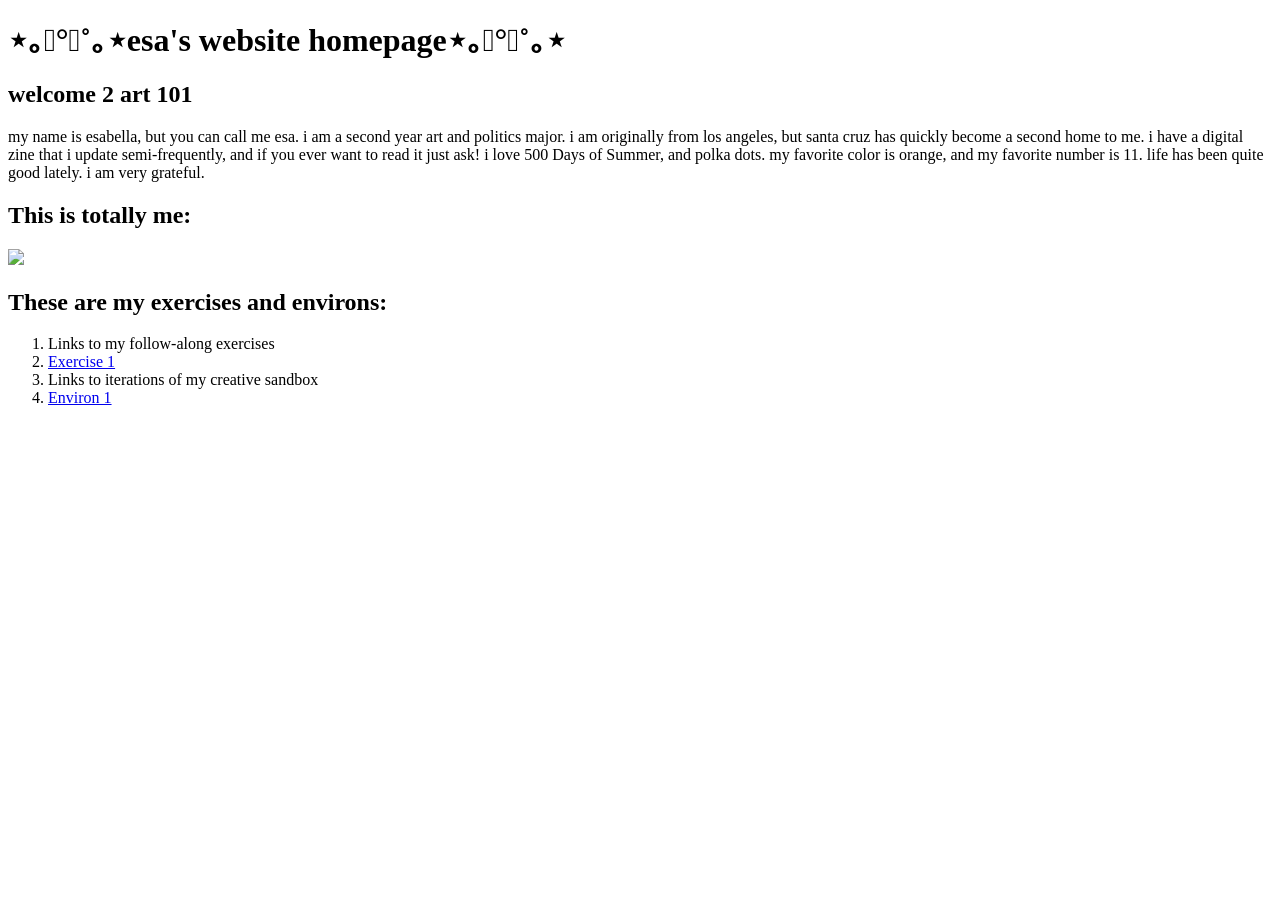
==== index.html @ 942e19b3 "commit all changes" ====
<!doctype html>
<html lang="en">

<head>
    <meta charset="utf-8">
    <title>esa's ART101 Homepage</title>
    <link href="site.css" rel="stylesheet" type="text/css">
</head>

<body>
    <div id="page">
        <div class="top-section">

            <h1>⋆｡𖦹°⭒˚｡⋆esa's website homepage⋆｡𖦹°⭒˚｡⋆</h1>

            <div id="introduction">
                <h2>welcome 2 art 101</h2>

                <p>
                    my name is esabella, but you can call me esa.
                    i am a second year art and politics major.
                    i am originally from los angeles, but santa cruz has quickly become a second home to me.
                    i have a digital zine that i update semi-frequently, and if you ever want to read it
                    just ask!
                    i love 500 Days of Summer, and polka dots.
                    my favorite color is orange, and my favorite number is 11.
                    life has been quite good lately. i am very grateful.</p>
            </div>

            <div class="profile">
                <h2>This is totally me:</h2>
                <img src="images/me.jpg" />
            </div>

        </div>

        <div class="navigation">
            <h2>These are my exercises and environs:</h2>
            <ol>
                <li>Links to my follow-along exercises</li>
                <li><a href="exercises/ex01.html">Exercise 1</a></li>
                <li>Links to iterations of my creative sandbox</li>
                <li><a href="environ/env01.html">Environ 1</a></li>
            </ol>
        </div>


</body>

</html>
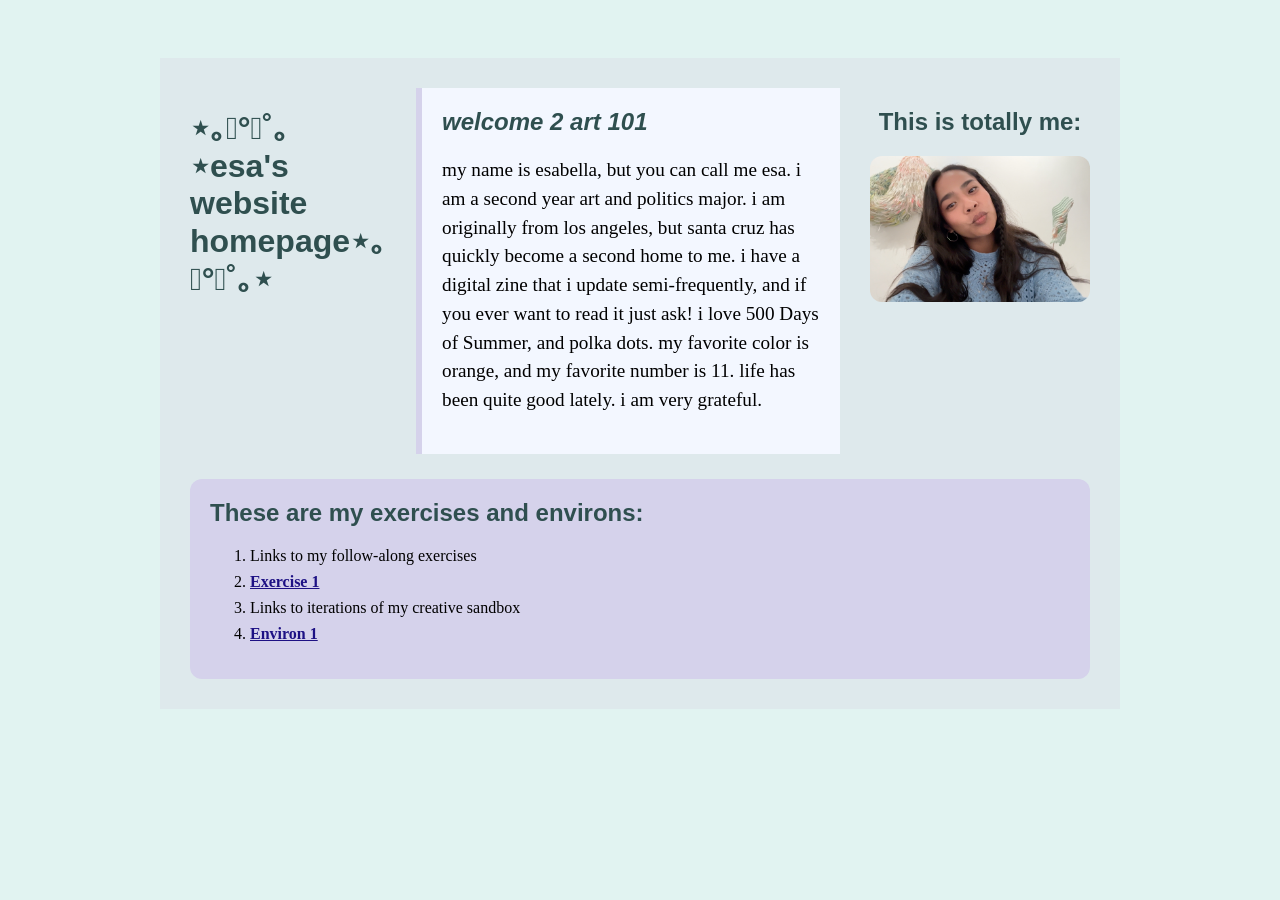
==== commit b7c052de: "commit all changes" ====
--- a/index.html
+++ b/index.html
@@ -24,7 +24,7 @@
                     just ask!
                     i love 500 Days of Summer, and polka dots.
                     my favorite color is orange, and my favorite number is 11.
-                    life has been quite good lately. i am very grateful.</p>
+                    life has been quite good lately. i am very grateful. </p>
             </div>
 
             <div class="profile">
@@ -40,7 +40,7 @@
                 <li>Links to my follow-along exercises</li>
                 <li><a href="exercises/ex01.html">Exercise 1</a></li>
                 <li>Links to iterations of my creative sandbox</li>
-                <li><a href="environ/env01.html">Environ 1</a></li>
+                <li><a href="environ/env03.html">Environ 1</a></li>
             </ol>
         </div>
 
--- a/site.css
+++ b/site.css
@@ -0,0 +1,79 @@
+body {
+    background: #e1f3f1;
+    padding: 50px;
+}
+
+h1,
+h2,
+h3 {
+    color: darkslategray;
+    font-family: Arial, Helvetica, sans-serif;
+}
+
+img {
+    width: 200px;
+}
+
+#page {
+    max-width: 900px;
+    margin: 0 auto 0 auto;
+    background: rgb(222, 233, 236);
+    padding: 30px;
+
+}
+
+.top-section {
+    display: flex;
+    gap: 30px;
+    align-items: flex-start;
+    margin: 0 0 25px 0;
+}
+
+#introduction {
+    background: #f3f7ff;
+    padding: 20px;
+    border-left: 6px solid #d5d2eb;
+}
+
+#introduction h2 {
+    font-style: italic;
+    margin-top: 0;
+}
+
+#introduction p {
+    font-size: 120%;
+    line-height: 1.5;
+}
+
+.profile {
+    text-align: center;
+    flex: 1;
+}
+
+.profile img {
+    width: 220px;
+    border-radius: 12px;
+}
+
+.profile p {
+    font-size: 90%;
+}
+
+.navigation {
+    background: #d5d2eb;
+    padding: 20px;
+    border-radius: 12px;
+}
+
+.navigation h2 {
+    margin-top: 0;
+}
+
+.navigation li {
+    margin-bottom: 8px;
+}
+
+.navigation a {
+    color: #1d1184;
+    font-weight: bold;
+}
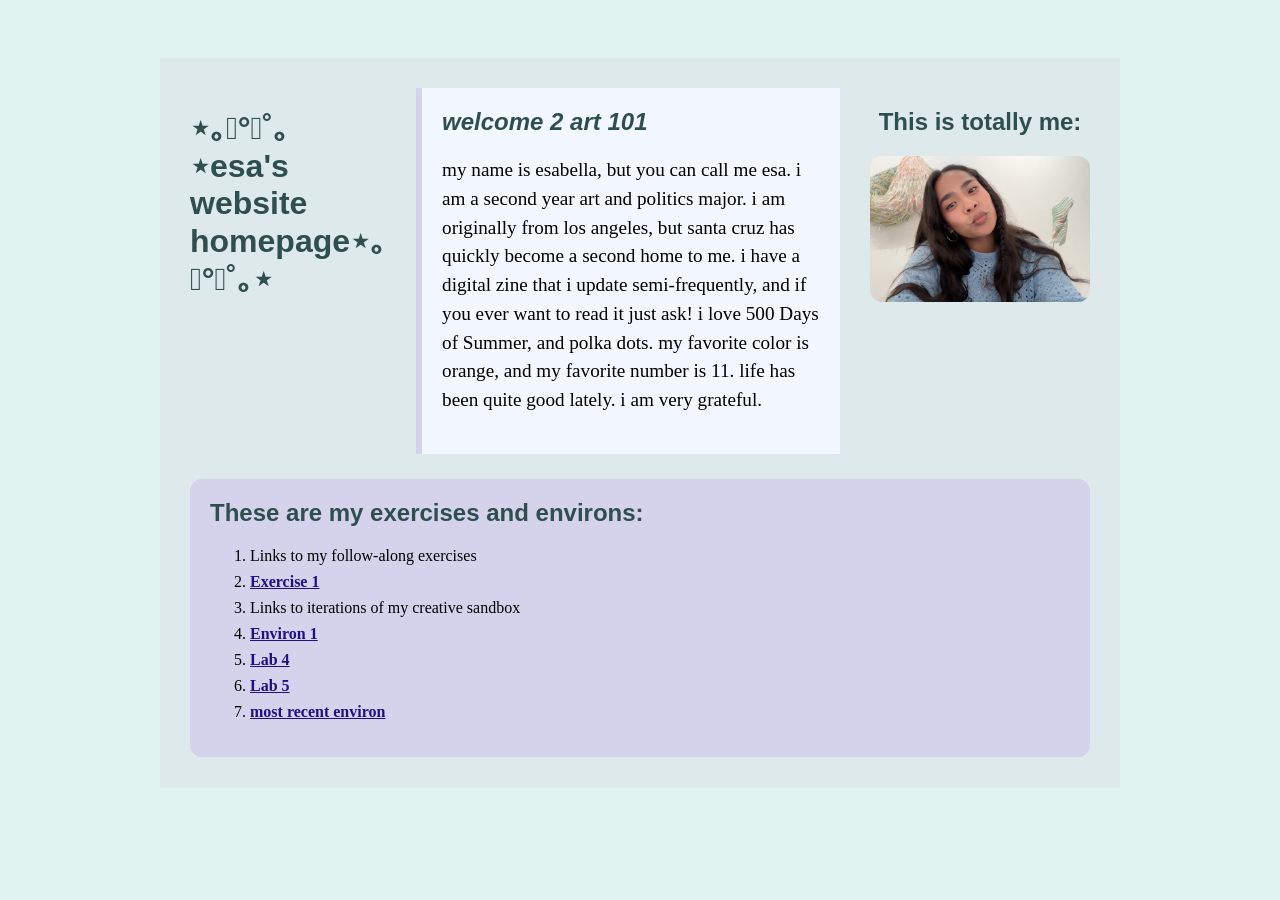
==== commit 8d325929: "commit all changes" ====
--- a/index.html
+++ b/index.html
@@ -41,6 +41,10 @@
                 <li><a href="exercises/ex01.html">Exercise 1</a></li>
                 <li>Links to iterations of my creative sandbox</li>
                 <li><a href="environ/env03.html">Environ 1</a></li>
+                <li><a href="exercises/lab04.html">Lab 4</a></li>
+                <li><a href="exercises/lab05.html">Lab 5</a></li>
+                <li><a href="environ/env05.html">most recent environ</a></li>
+
             </ol>
         </div>
 
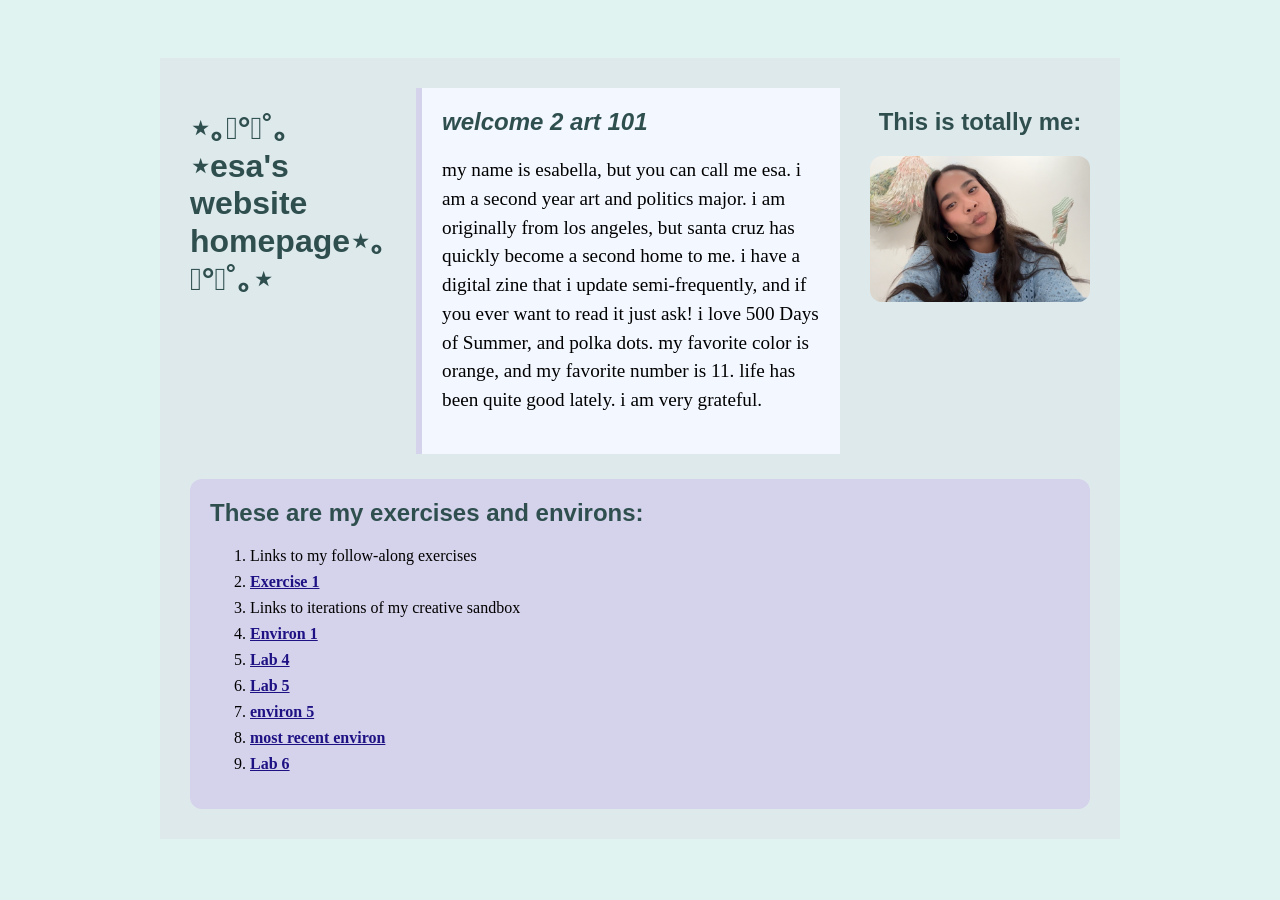
==== commit 1d9d59bd: "commit all changes" ====
--- a/index.html
+++ b/index.html
@@ -43,7 +43,10 @@
                 <li><a href="environ/env03.html">Environ 1</a></li>
                 <li><a href="exercises/lab04.html">Lab 4</a></li>
                 <li><a href="exercises/lab05.html">Lab 5</a></li>
-                <li><a href="environ/env05.html">most recent environ</a></li>
+                <li><a href="environ/env05.html">environ 5</a></li>
+                <li><a href="environ/env06.html">most recent environ</a></li>
+                <li><a href="exercises/lab06.html">Lab 6</a></li> 
+
 
             </ol>
         </div>
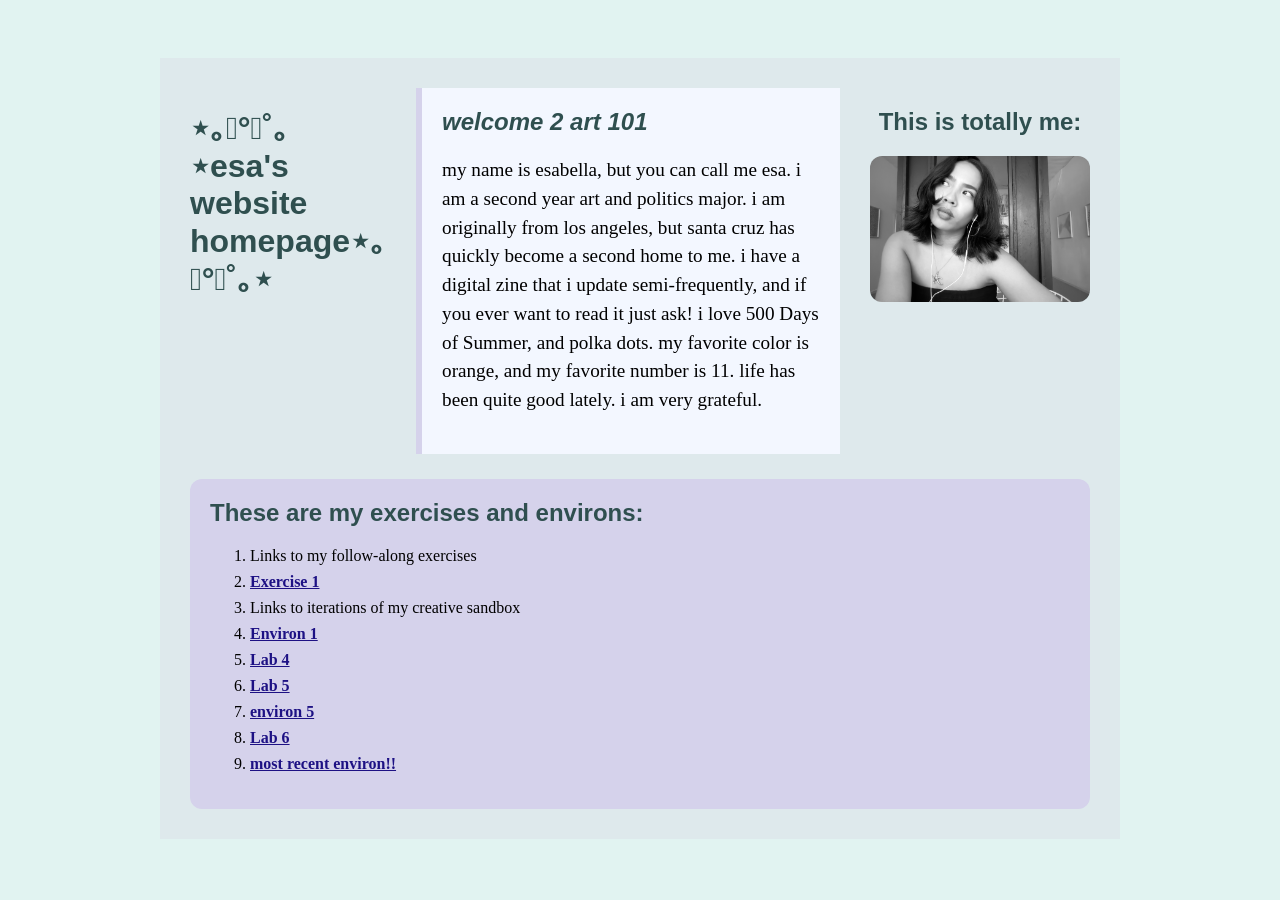
==== commit e32c2df2: "commit changes" ====
--- a/index.html
+++ b/index.html
@@ -44,8 +44,9 @@
                 <li><a href="exercises/lab04.html">Lab 4</a></li>
                 <li><a href="exercises/lab05.html">Lab 5</a></li>
                 <li><a href="environ/env05.html">environ 5</a></li>
-                <li><a href="environ/env06.html">most recent environ</a></li>
                 <li><a href="exercises/lab06.html">Lab 6</a></li> 
+                <li><a href="environ/env06.html">most recent environ!!</a></li>
+
 
 
             </ol>
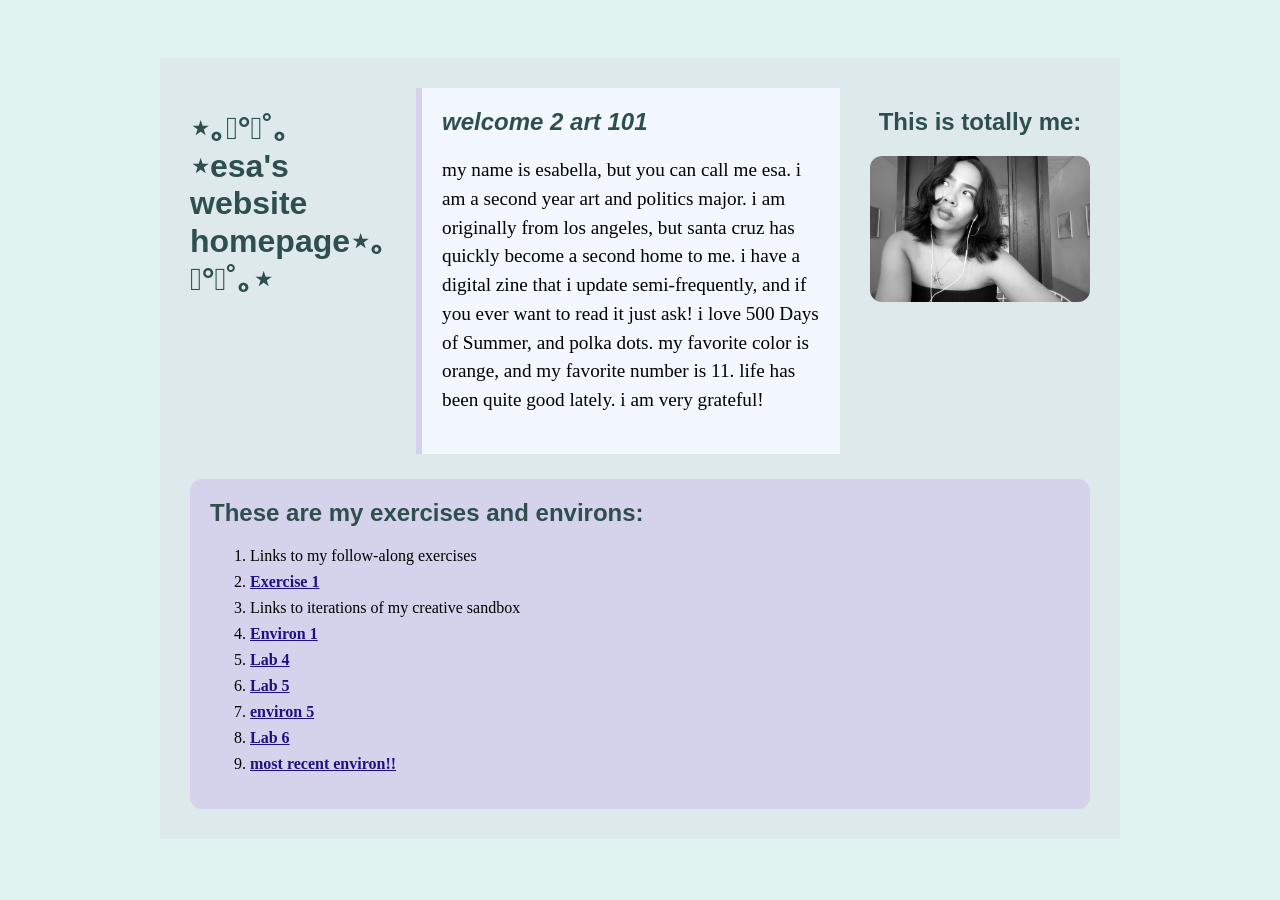
==== commit 220a2a91: "commit" ====
--- a/index.html
+++ b/index.html
@@ -24,7 +24,7 @@
                     just ask!
                     i love 500 Days of Summer, and polka dots.
                     my favorite color is orange, and my favorite number is 11.
-                    life has been quite good lately. i am very grateful. </p>
+                    life has been quite good lately. i am very grateful! </p>
             </div>
 
             <div class="profile">
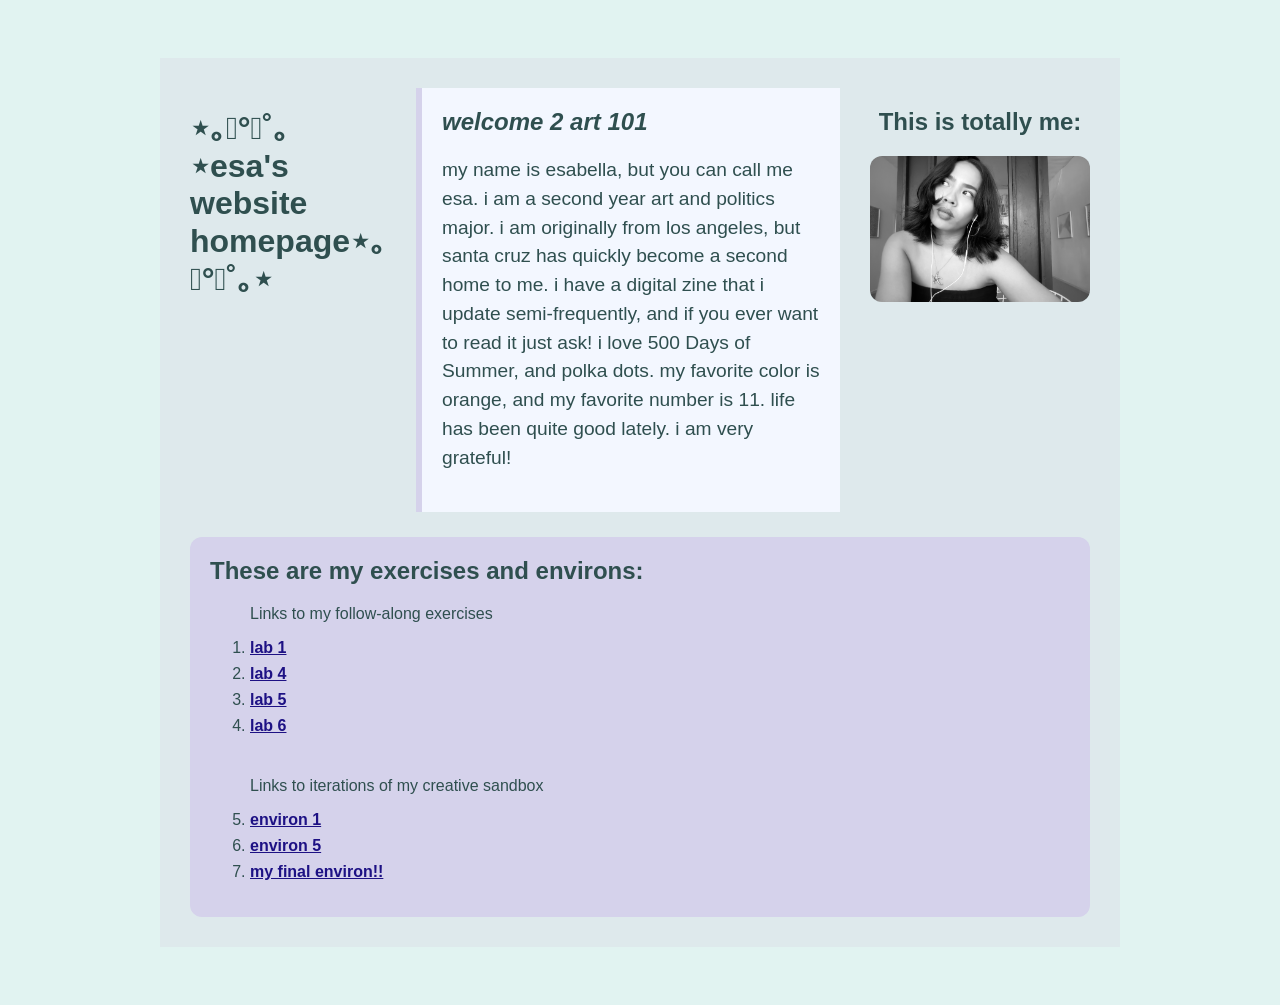
==== commit 66793725: "cmmit" ====
--- a/index.html
+++ b/index.html
@@ -37,15 +37,16 @@
         <div class="navigation">
             <h2>These are my exercises and environs:</h2>
             <ol>
-                <li>Links to my follow-along exercises</li>
-                <li><a href="exercises/ex01.html">Exercise 1</a></li>
-                <li>Links to iterations of my creative sandbox</li>
-                <li><a href="environ/env03.html">Environ 1</a></li>
-                <li><a href="exercises/lab04.html">Lab 4</a></li>
-                <li><a href="exercises/lab05.html">Lab 5</a></li>
+                <p>Links to my follow-along exercises</p>
+                <li><a href="exercises/ex01.html">lab 1</a></li>
+                <li><a href="exercises/lab04.html">lab 4</a></li>
+                <li><a href="exercises/lab05.html">lab 5</a></li>
+                <li><a href="exercises/lab06.html">lab 6</a></li> <br>
+
+                <p>Links to iterations of my creative sandbox</p>
+                <li><a href="environ/env03.html">environ 1</a></li>
                 <li><a href="environ/env05.html">environ 5</a></li>
-                <li><a href="exercises/lab06.html">Lab 6</a></li> 
-                <li><a href="environ/env06.html">most recent environ!!</a></li>
+                <li><a href="environ/env06.html">my final environ!!</a></li>
 
 
 
--- a/site.css
+++ b/site.css
@@ -5,10 +5,14 @@
 
 h1,
 h2,
-h3 {
+h3,
+p,
+li {
     color: darkslategray;
     font-family: Arial, Helvetica, sans-serif;
 }
+
+
 
 img {
     width: 200px;
